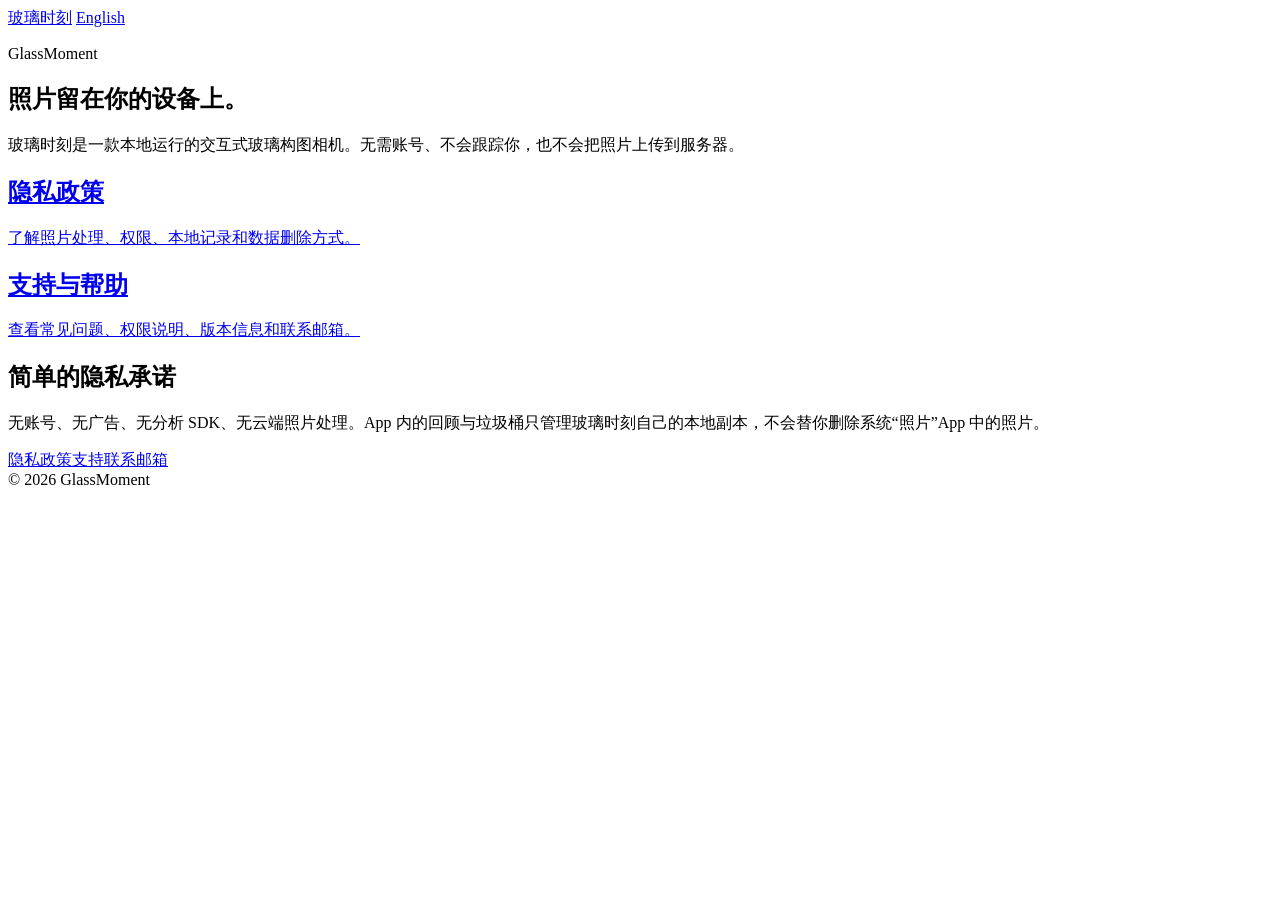
==== index.html @ 8fec8e3e "Publish bilingual privacy and support site" ====
<!doctype html>
<html lang="zh-Hans">
<head>
  <meta charset="utf-8">
  <meta name="viewport" content="width=device-width, initial-scale=1">
  <meta name="description" content="玻璃时刻隐私政策与支持信息。">
  <title>玻璃时刻 · 隐私与支持</title>
  <link rel="stylesheet" href="/glassmoment-privacy/styles.css">
</head>
<body>
  <header class="site-header">
    <a class="brand" href="/glassmoment-privacy/">玻璃时刻</a>
    <a class="language-link" href="/glassmoment-privacy/en/" hreflang="en">English</a>
  </header>
  <main>
    <section class="hero">
      <p class="eyebrow">GlassMoment</p>
      <h1>照片留在你的设备上。</h1>
      <p class="lede">玻璃时刻是一款本地运行的交互式玻璃构图相机。无需账号、不会跟踪你，也不会把照片上传到服务器。</p>
    </section>
    <section class="grid" aria-label="网站页面">
      <a class="card" href="/glassmoment-privacy/privacy/">
        <h2>隐私政策</h2>
        <p>了解照片处理、权限、本地记录和数据删除方式。</p>
      </a>
      <a class="card" href="/glassmoment-privacy/support/">
        <h2>支持与帮助</h2>
        <p>查看常见问题、权限说明、版本信息和联系邮箱。</p>
      </a>
    </section>
    <section class="notice">
      <h2>简单的隐私承诺</h2>
      <p>无账号、无广告、无分析 SDK、无云端照片处理。App 内的回顾与垃圾桶只管理玻璃时刻自己的本地副本，不会替你删除系统“照片”App 中的照片。</p>
    </section>
  </main>
  <footer class="site-footer">
    <nav><a href="/glassmoment-privacy/privacy/">隐私政策</a><a href="/glassmoment-privacy/support/">支持</a><a href="mailto:13413629496@163.com">联系邮箱</a></nav>
    <span>© 2026 GlassMoment</span>
  </footer>
</body>
</html>
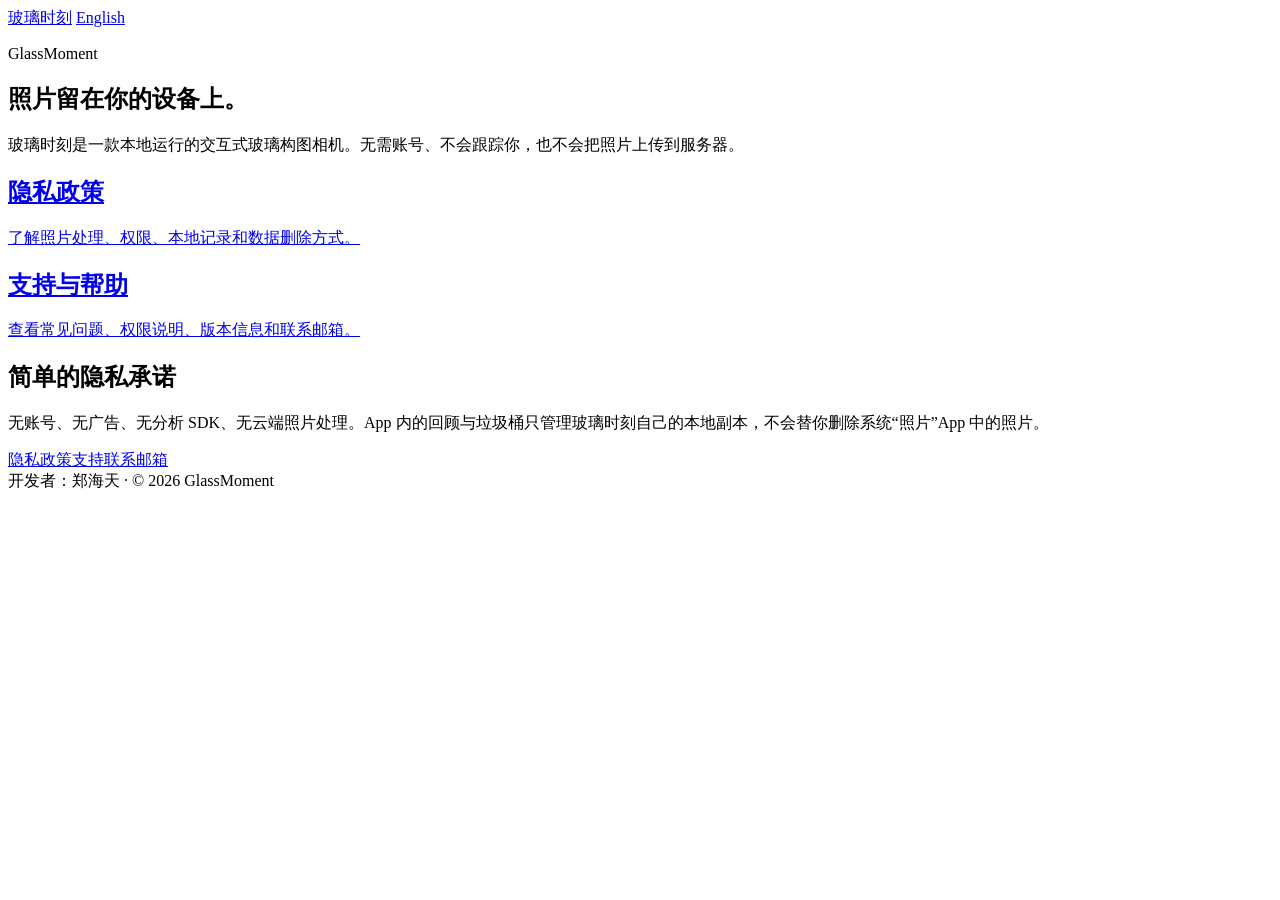
==== commit 5e4446a7: "Add public developer contact details" ====
--- a/index.html
+++ b/index.html
@@ -35,7 +35,7 @@
   </main>
   <footer class="site-footer">
     <nav><a href="/glassmoment-privacy/privacy/">隐私政策</a><a href="/glassmoment-privacy/support/">支持</a><a href="mailto:13413629496@163.com">联系邮箱</a></nav>
-    <span>© 2026 GlassMoment</span>
+    <span>开发者：郑海天 · © 2026 GlassMoment</span>
   </footer>
 </body>
 </html>
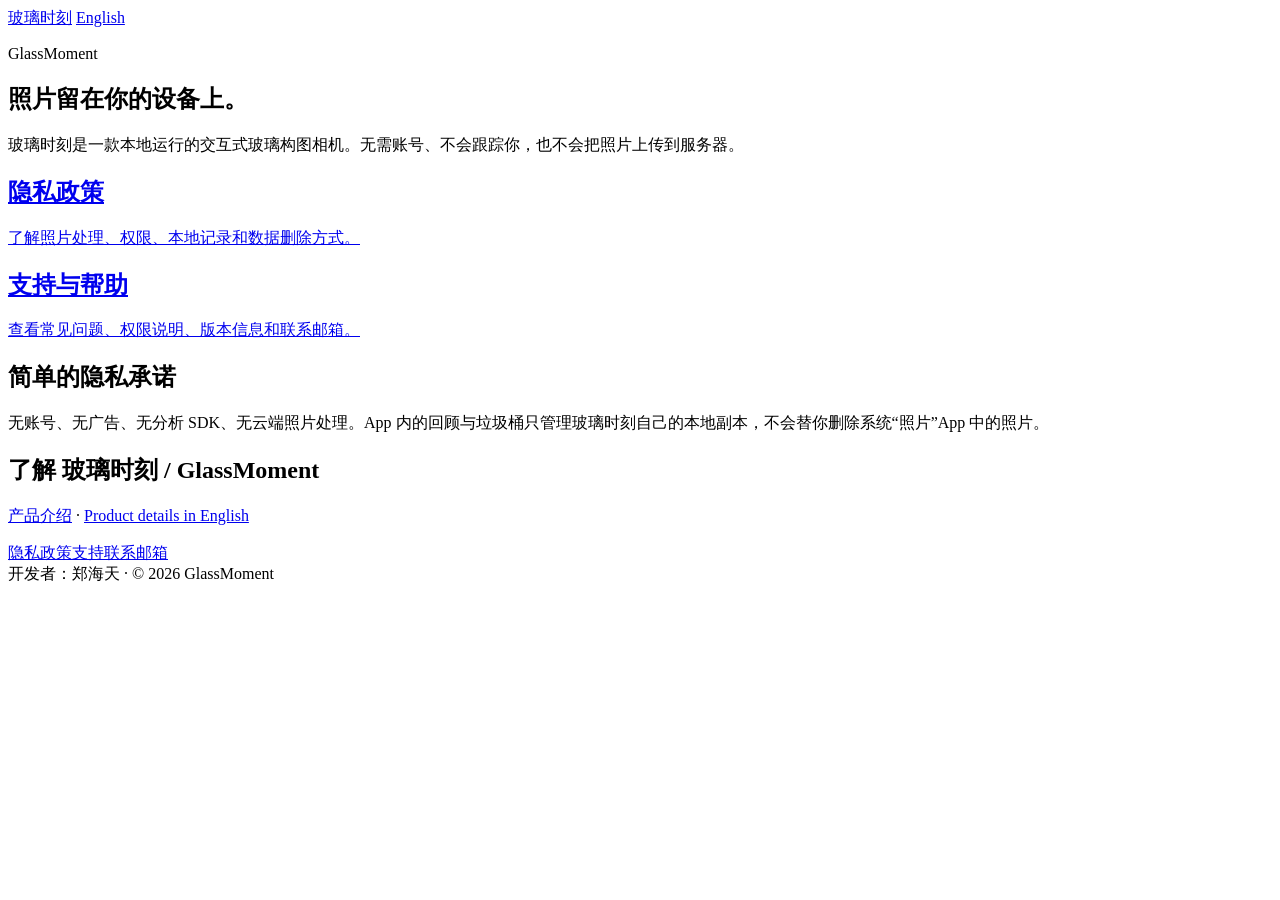
==== commit d65df277: "Add bilingual product pages and search metadata" ====
--- a/index.html
+++ b/index.html
@@ -32,7 +32,7 @@
       <h2>简单的隐私承诺</h2>
       <p>无账号、无广告、无分析 SDK、无云端照片处理。App 内的回顾与垃圾桶只管理玻璃时刻自己的本地副本，不会替你删除系统“照片”App 中的照片。</p>
     </section>
-  </main>
+  <section><h2>了解 玻璃时刻 / GlassMoment</h2><p><a href="./zh-cn/apps/glassmoment/">产品介绍</a> · <a href="./en/apps/glassmoment/" lang="en">Product details in English</a></p></section></main>
   <footer class="site-footer">
     <nav><a href="/glassmoment-privacy/privacy/">隐私政策</a><a href="/glassmoment-privacy/support/">支持</a><a href="mailto:13413629496@163.com">联系邮箱</a></nav>
     <span>开发者：郑海天 · © 2026 GlassMoment</span>
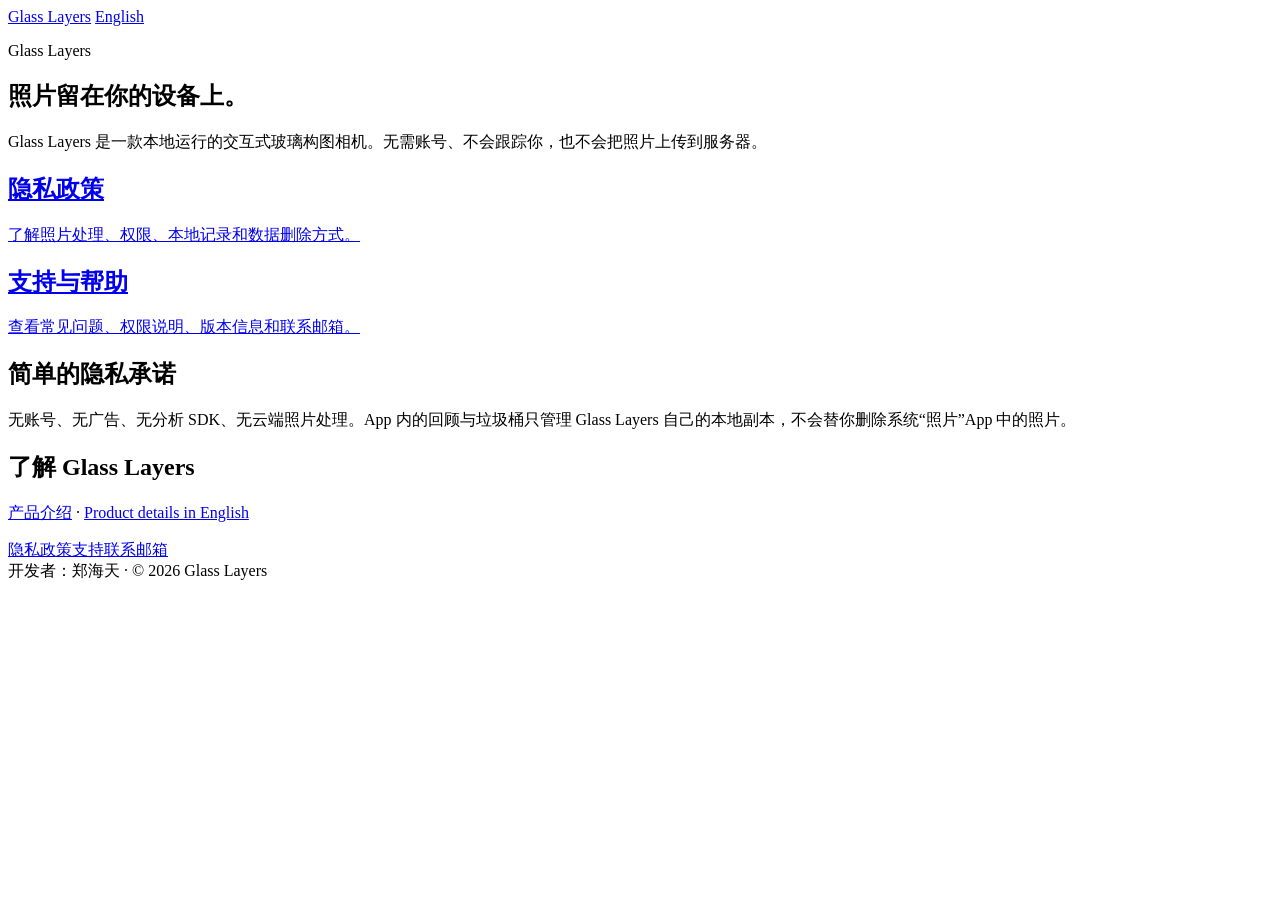
==== commit 9882b1da: "Rename public product and support pages to Glass Layers" ====
--- a/index.html
+++ b/index.html
@@ -3,20 +3,20 @@
 <head>
   <meta charset="utf-8">
   <meta name="viewport" content="width=device-width, initial-scale=1">
-  <meta name="description" content="玻璃时刻隐私政策与支持信息。">
-  <title>玻璃时刻 · 隐私与支持</title>
+  <meta name="description" content="Glass Layers 隐私政策与支持信息。">
+  <title>Glass Layers · 隐私与支持</title>
   <link rel="stylesheet" href="/glassmoment-privacy/styles.css">
 </head>
 <body>
   <header class="site-header">
-    <a class="brand" href="/glassmoment-privacy/">玻璃时刻</a>
+    <a class="brand" href="/glassmoment-privacy/">Glass Layers</a>
     <a class="language-link" href="/glassmoment-privacy/en/" hreflang="en">English</a>
   </header>
   <main>
     <section class="hero">
-      <p class="eyebrow">GlassMoment</p>
+      <p class="eyebrow">Glass Layers</p>
       <h1>照片留在你的设备上。</h1>
-      <p class="lede">玻璃时刻是一款本地运行的交互式玻璃构图相机。无需账号、不会跟踪你，也不会把照片上传到服务器。</p>
+      <p class="lede">Glass Layers 是一款本地运行的交互式玻璃构图相机。无需账号、不会跟踪你，也不会把照片上传到服务器。</p>
     </section>
     <section class="grid" aria-label="网站页面">
       <a class="card" href="/glassmoment-privacy/privacy/">
@@ -30,12 +30,12 @@
     </section>
     <section class="notice">
       <h2>简单的隐私承诺</h2>
-      <p>无账号、无广告、无分析 SDK、无云端照片处理。App 内的回顾与垃圾桶只管理玻璃时刻自己的本地副本，不会替你删除系统“照片”App 中的照片。</p>
+      <p>无账号、无广告、无分析 SDK、无云端照片处理。App 内的回顾与垃圾桶只管理 Glass Layers 自己的本地副本，不会替你删除系统“照片”App 中的照片。</p>
     </section>
-  <section><h2>了解 玻璃时刻 / GlassMoment</h2><p><a href="./zh-cn/apps/glassmoment/">产品介绍</a> · <a href="./en/apps/glassmoment/" lang="en">Product details in English</a></p></section></main>
+  <section><h2>了解 Glass Layers</h2><p><a href="./zh-cn/apps/glassmoment/">产品介绍</a> · <a href="./en/apps/glassmoment/" lang="en">Product details in English</a></p></section></main>
   <footer class="site-footer">
     <nav><a href="/glassmoment-privacy/privacy/">隐私政策</a><a href="/glassmoment-privacy/support/">支持</a><a href="mailto:13413629496@163.com">联系邮箱</a></nav>
-    <span>开发者：郑海天 · © 2026 GlassMoment</span>
+    <span>开发者：郑海天 · © 2026 Glass Layers</span>
   </footer>
 </body>
 </html>
